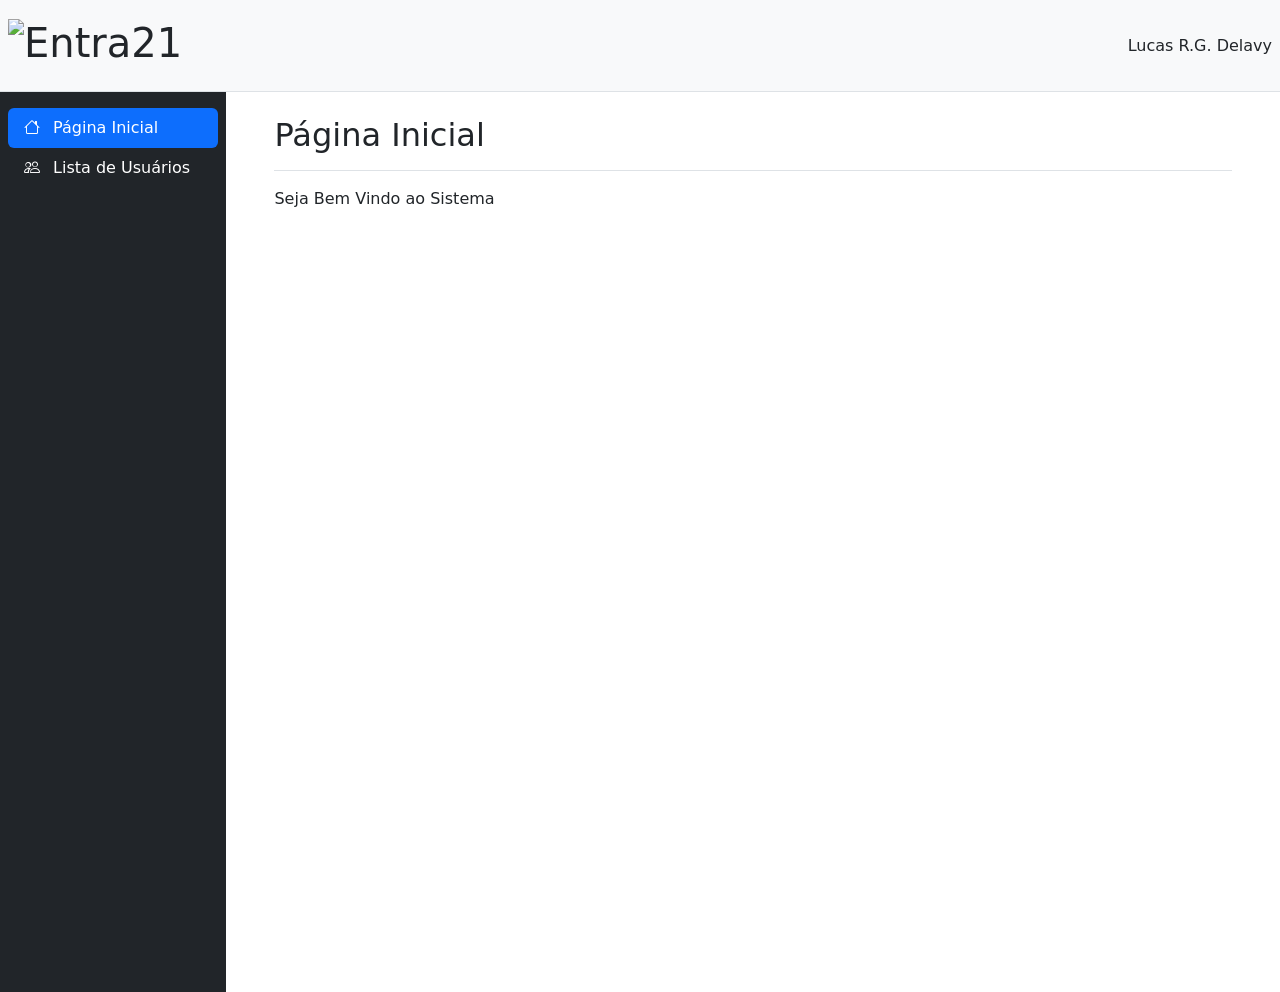
==== admin.html @ 5cd8e8c2 "Adicionado página main" ====
<!doctype html>
<html lang="en">
  <head>
    <meta charset="UTF-8" />
    <meta name="viewport" content="width=device-width, initial-scale=1.0" />
    <title>Document</title>
    <link
      href="https://cdn.jsdelivr.net/npm/bootstrap@5.3.8/dist/css/bootstrap.min.css"
      rel="stylesheet"
      integrity="sha384-sRIl4kxILFvY47J16cr9ZwB07vP4J8+LH7qKQnuqkuIAvNWLzeN8tE5YBujZqJLB"
      crossorigin="anonymous"
    />
    <link
      rel="stylesheet"
      href="https://cdn.jsdelivr.net/npm/bootstrap-icons@1.13.1/font/bootstrap-icons.min.css"
    />
  </head>
  <body>
    <!--Cabeçalho-->
    <header
      class="d-flex justify-content-between bg-light align-items-center px-2 py-3 border-bottom"
    >
      <h1>
        <img
          src="https://cdn.sonicadigital.com.br/entra21/storage/settings/1/original-691cbe5cd50d1.png"
          alt="Entra21"
          height="50"
        />
      </h1>
      <div>Lucas R.G. Delavy</div>
    </header>

    <style>
      .main-nav {
        width: 280px;
      }
    </style>
    <div class="d-flex">
      <!-- Menu -->
      <nav class="bg-dark vh-100 main-nav">
        <ul class="nav nav-pills flex-column px-2 py-3">
          <li class="nav-item">
            <a href="#" class="nav-link active">
              <i class="bi bi-house me-2"></i> <span>Página Inicial</span>
            </a>
          </li>
          <li class="nav-item">
            <a href="#" class="nav-link text-white"
              ><i class="bi bi-people me-2"></i> <span>Lista de Usuários</span>
            </a>
          </li>
        </ul>
      </nav>

      <!-- Conteúdo -->
      <main class="w-100 px-5 py-4">
        <h2 class="border-bottom pb-3 mb-3">Página Inicial</h2>
        <p>Seja Bem Vindo ao Sistema</p>
      </main>
    </div>
    <!-- JS -->
    <script
      src="https://cdn.jsdelivr.net/npm/bootstrap@5.3.8/dist/js/bootstrap.bundle.min.js"
      integrity="sha384-FKyoEForCGlyvwx9Hj09JcYn3nv7wiPVlz7YYwJrWVcXK/BmnVDxM+D2scQbITxI"
      crossorigin="anonymous"
    ></script>
  </body>
</html>
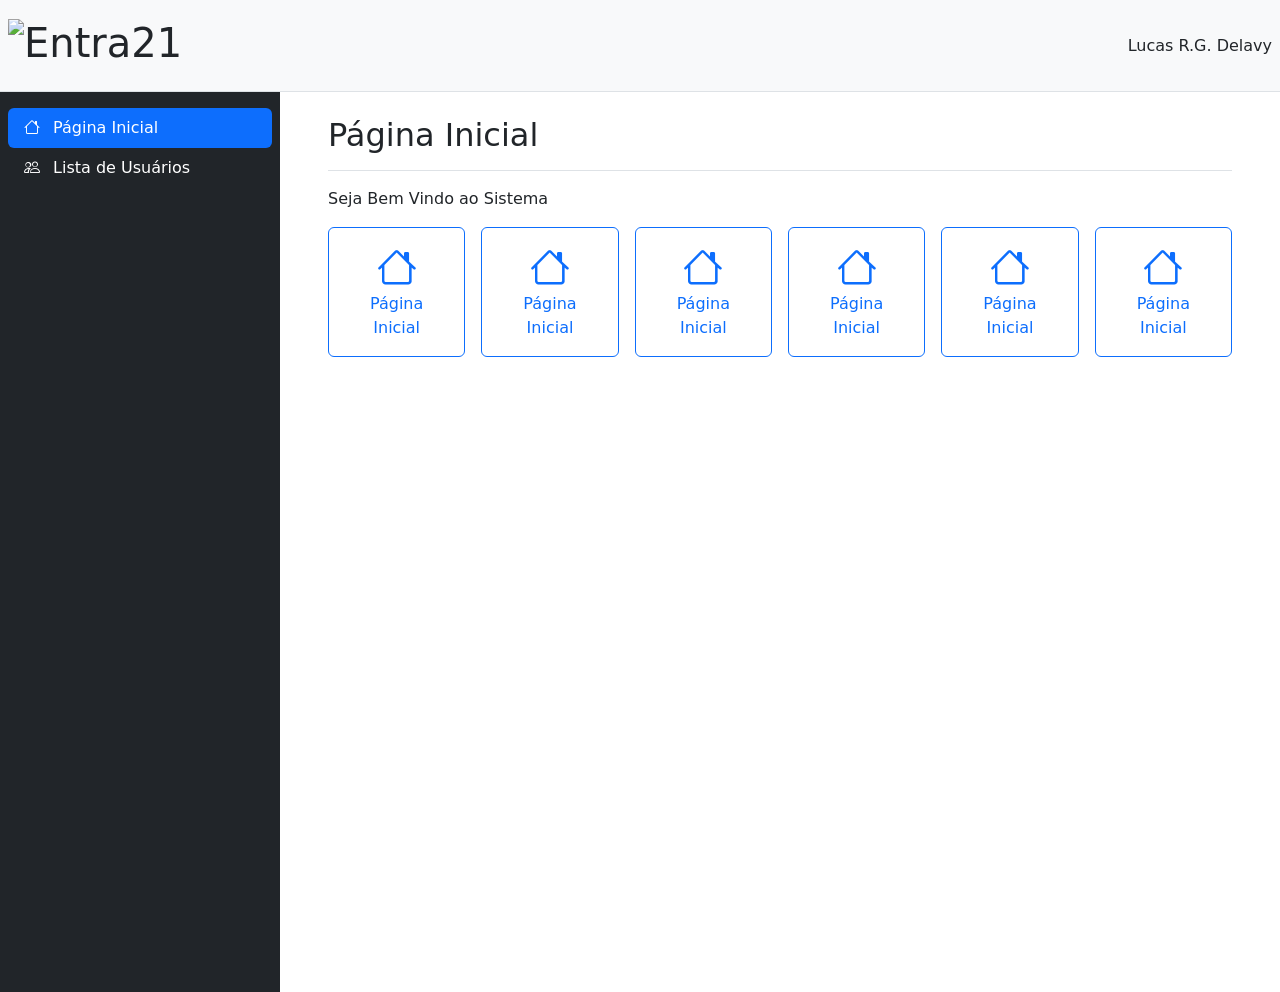
==== commit 53ad0766: "Add Menus na pagina admin, add offcanvas no menu." ====
--- a/admin.html
+++ b/admin.html
@@ -27,7 +27,14 @@
           height="50"
         />
       </h1>
-      <div>Lucas R.G. Delavy</div>
+      <div>
+        <div class="d-none d-lg-block">Lucas R.G. Delavy</div>
+        <div class="d-lg-none">
+          <button class="btn btn-outline-primary">
+            <i class="bi bi-list"></i>
+          </button>
+        </div>
+      </div>
     </header>
 
     <style>
@@ -37,25 +44,73 @@
     </style>
     <div class="d-flex">
       <!-- Menu -->
-      <nav class="bg-dark vh-100 main-nav">
-        <ul class="nav nav-pills flex-column px-2 py-3">
-          <li class="nav-item">
-            <a href="#" class="nav-link active">
-              <i class="bi bi-house me-2"></i> <span>Página Inicial</span>
-            </a>
-          </li>
-          <li class="nav-item">
-            <a href="#" class="nav-link text-white"
-              ><i class="bi bi-people me-2"></i> <span>Lista de Usuários</span>
-            </a>
-          </li>
-        </ul>
-      </nav>
+      <div class="offcanvas-lg off.canvas-start">
+        <div class="offcanvas-header"></div>
+        <div class="offcanvas-body"></div>
+        <nav class="bg-dark vh-100 main-nav">
+          <ul class="nav nav-pills flex-column px-2 py-3">
+            <li class="nav-item">
+              <a href="#" class="nav-link active">
+                <i class="bi bi-house me-2"></i> <span>Página Inicial</span>
+              </a>
+            </li>
+            <li class="nav-item">
+              <a href="#" class="nav-link text-white"
+                ><i class="bi bi-people me-2"></i>
+                <span>Lista de Usuários</span>
+              </a>
+            </li>
+          </ul>
+        </nav>
+      </div>
 
       <!-- Conteúdo -->
       <main class="w-100 px-5 py-4">
         <h2 class="border-bottom pb-3 mb-3">Página Inicial</h2>
         <p>Seja Bem Vindo ao Sistema</p>
+        <div class="row g-3">
+          <div class="col-6 col-md-3 col-xl-2">
+            <a href="#" class="btn btn-outline-primary px-4 py-3 d-block">
+              <div class="display-6"><i class="bi bi-house"></i></div>
+              <div>Página Inicial</div>
+            </a>
+          </div>
+
+          <div class="col-6 col-md-3 col-xl-2">
+            <a href="#" class="btn btn-outline-primary px-4 py-3 d-block">
+              <div class="display-6"><i class="bi bi-house"></i></div>
+              <div>Página Inicial</div>
+            </a>
+          </div>
+
+          <div class="col-6 col-md-3 col-xl-2">
+            <a href="#" class="btn btn-outline-primary px-4 py-3 d-block">
+              <div class="display-6"><i class="bi bi-house"></i></div>
+              <div>Página Inicial</div>
+            </a>
+          </div>
+
+          <div class="col-6 col-md-3 col-xl-2">
+            <a href="#" class="btn btn-outline-primary px-4 py-3 d-block">
+              <div class="display-6"><i class="bi bi-house"></i></div>
+              <div>Página Inicial</div>
+            </a>
+          </div>
+
+          <div class="col-6 col-md-3 col-xl-2">
+            <a href="#" class="btn btn-outline-primary px-4 py-3 d-block">
+              <div class="display-6"><i class="bi bi-house"></i></div>
+              <div>Página Inicial</div>
+            </a>
+          </div>
+
+          <div class="col-6 col-md-3 col-xl-2">
+            <a href="#" class="btn btn-outline-primary px-4 py-3 d-block">
+              <div class="display-6"><i class="bi bi-house"></i></div>
+              <div>Página Inicial</div>
+            </a>
+          </div>
+        </div>
       </main>
     </div>
     <!-- JS -->
